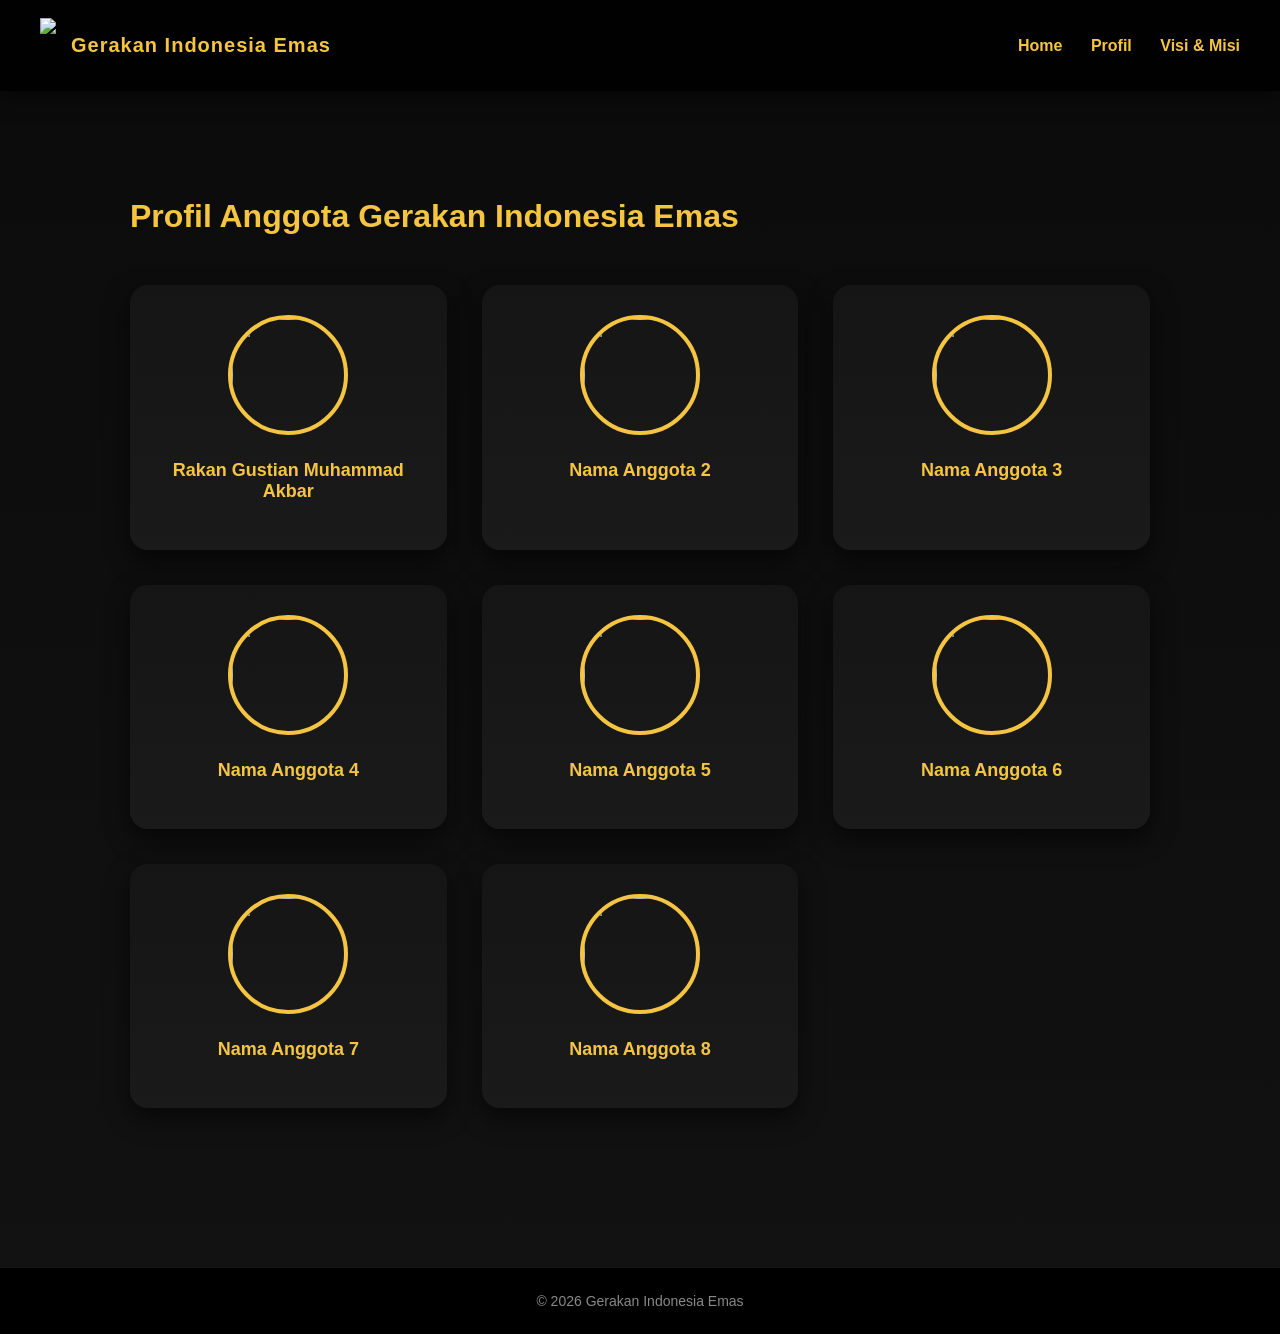
==== profil.html @ 884e6998 "Add files via upload" ====
<!DOCTYPE html>
<html lang="id">
<head>
  <meta charset="UTF-8">
  <title>Profil Anggota - GIE</title>
  <link rel="stylesheet" href="style.css">
</head>
<body>

<header>
  <div class="logo">
    <img src="gie.jpg/GIE.png">
    <h1>Gerakan Indonesia Emas</h1>
  </div>
  <nav>
  <a href="index.html">Home</a>
  <a href="profil.html">Profil</a>
  <a href="visi-misi.html">Visi & Misi</a>
</nav>

</header>

<main>
  <h2>Profil Anggota Gerakan Indonesia Emas</h2>

  <div class="profiles">
    <div class="card"><img src="gie.jpg/rakan.jpeg"><h3>Rakan Gustian Muhammad Akbar
    </h3></div>
    <div class="card"><img src="foto2.jpg"><h3>Nama Anggota 2</h3></div>
    <div class="card"><img src="foto3.jpg"><h3>Nama Anggota 3</h3></div>
    <div class="card"><img src="foto4.jpg"><h3>Nama Anggota 4</h3></div>
    <div class="card"><img src="foto5.jpg"><h3>Nama Anggota 5</h3></div>
    <div class="card"><img src="foto6.jpg"><h3>Nama Anggota 6</h3></div>
    <div class="card"><img src="foto7.jpg"><h3>Nama Anggota 7</h3></div>
    <div class="card"><img src="foto8.jpg"><h3>Nama Anggota 8</h3></div>
  </div>
</main>

<footer>
  © 2026 Gerakan Indonesia Emas
</footer>

</body>
</html>
---- style.css ----
/* RESET */
* {
  box-sizing: border-box;
}

body {
  margin: 0;
  font-family: "Segoe UI", Arial, sans-serif;
  background: linear-gradient(180deg, #0b0b0b, #121212);
  color: #f5f5f5;
  animation: fadeIn 1s ease;
}

/* ANIMASI GLOBAL */
@keyframes fadeIn {
  from { opacity: 0; }
  to { opacity: 1; }
}

/* HEADER */
header {
  background: rgba(0, 0, 0, 0.85);
  backdrop-filter: blur(6px);
  padding: 18px 40px;
  display: flex;
  justify-content: space-between;
  align-items: center;
  position: sticky;
  top: 0;
  z-index: 100;
  box-shadow: 0 4px 20px rgba(0,0,0,0.6);
}

.logo {
  display: flex;
  align-items: center;
  gap: 15px;
}

.logo img {
  height: 55px;
}

.logo h1 {
  font-size: 20px;
  letter-spacing: 1px;
  color: #f5c542;
}

/* NAVIGATION */
nav a {
  color: #f5c542;
  margin-left: 24px;
  text-decoration: none;
  font-weight: 600;
  position: relative;
  transition: color 0.3s;
}

nav a::after {
  content: "";
  position: absolute;
  width: 0%;
  height: 2px;
  left: 0;
  bottom: -6px;
  background: #f5c542;
  transition: width 0.3s;
}

nav a:hover {
  color: #fff;
}

nav a:hover::after {
  width: 100%;
}

/* MAIN */
main {
  padding: 80px 40px;
  max-width: 1100px;
  margin: auto;
  animation: slideUp 0.8s ease;
}

@keyframes slideUp {
  from {
    opacity: 0;
    transform: translateY(30px);
  }
  to {
    opacity: 1;
    transform: translateY(0);
  }
}

h2 {
  color: #f5c542;
  font-size: 32px;
  margin-bottom: 20px;
}

p {
  line-height: 1.8;
  font-size: 17px;
  color: #ddd;
}

ul {
  margin-top: 20px;
}

li {
  margin-bottom: 12px;
  font-size: 16px;
  color: #ddd;
}

/* PROFIL ANGGOTA */
.profiles {
  display: grid;
  grid-template-columns: repeat(auto-fit, minmax(230px, 1fr));
  gap: 35px;
  margin-top: 50px;
}

.card {
  background: linear-gradient(180deg, #151515, #1a1a1a);
  border-radius: 18px;
  padding: 30px 20px;
  text-align: center;
  box-shadow: 0 10px 25px rgba(0,0,0,0.6);
  transition: transform 0.4s ease, box-shadow 0.4s ease;
}

.card:hover {
  transform: translateY(-12px) scale(1.03);
  box-shadow: 0 18px 40px rgba(245,197,66,0.25);
}

.card img {
  width: 120px;
  height: 120px;
  border-radius: 50%;
  object-fit: cover;
  border: 4px solid #f5c542;
  margin-bottom: 15px;
}

.card h3 {
  margin-top: 10px;
  color: #f5c542;
  font-size: 18px;
}

/* FOOTER */
footer {
  background: #000;
  text-align: center;
  padding: 25px;
  color: #888;
  font-size: 14px;
  margin-top: 80px;
}
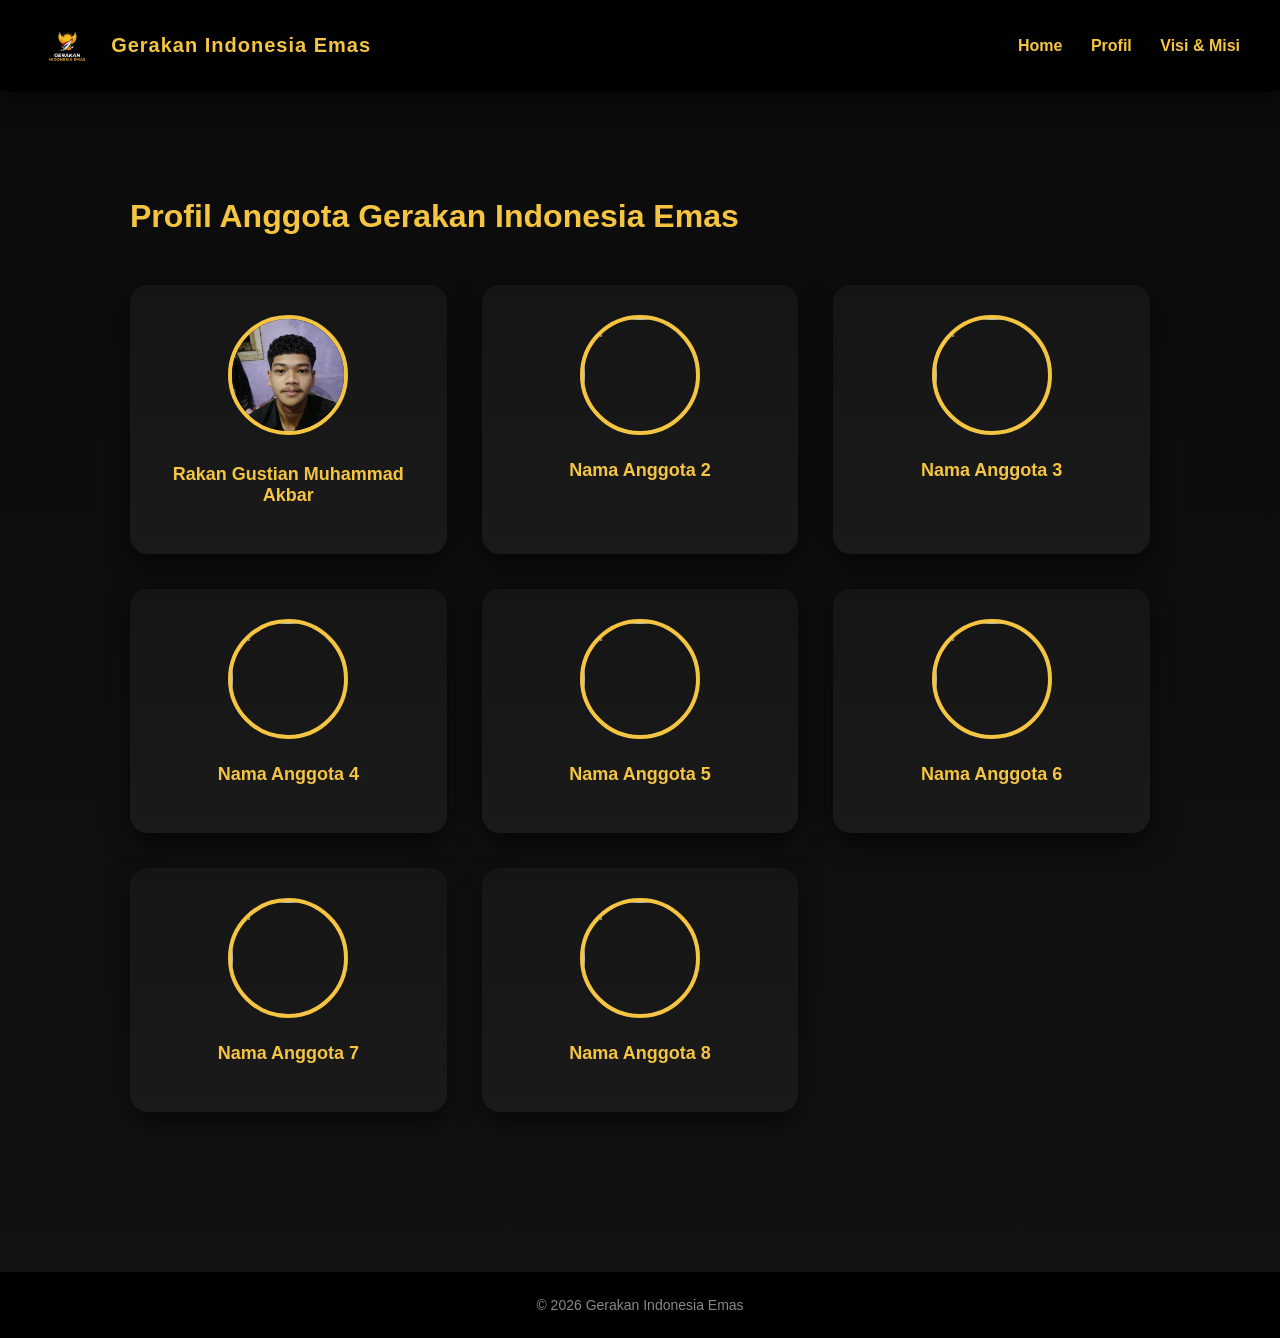
==== commit ddbc99b6: "Fix image source paths and update logo" ====
--- a/profil.html
+++ b/profil.html
@@ -9,7 +9,7 @@
 
 <header>
   <div class="logo">
-    <img src="gie.jpg/GIE.png">
+    <img src="GIE.png">
     <h1>Gerakan Indonesia Emas</h1>
   </div>
   <nav>
@@ -24,7 +24,7 @@
   <h2>Profil Anggota Gerakan Indonesia Emas</h2>
 
   <div class="profiles">
-    <div class="card"><img src="gie.jpg/rakan.jpeg"><h3>Rakan Gustian Muhammad Akbar
+    <div class="card"><img src="rakan.jpeg"><h3>Rakan Gustian Muhammad Akbar
     </h3></div>
     <div class="card"><img src="foto2.jpg"><h3>Nama Anggota 2</h3></div>
     <div class="card"><img src="foto3.jpg"><h3>Nama Anggota 3</h3></div>
@@ -42,3 +42,4 @@
 
 </body>
 </html>
+
